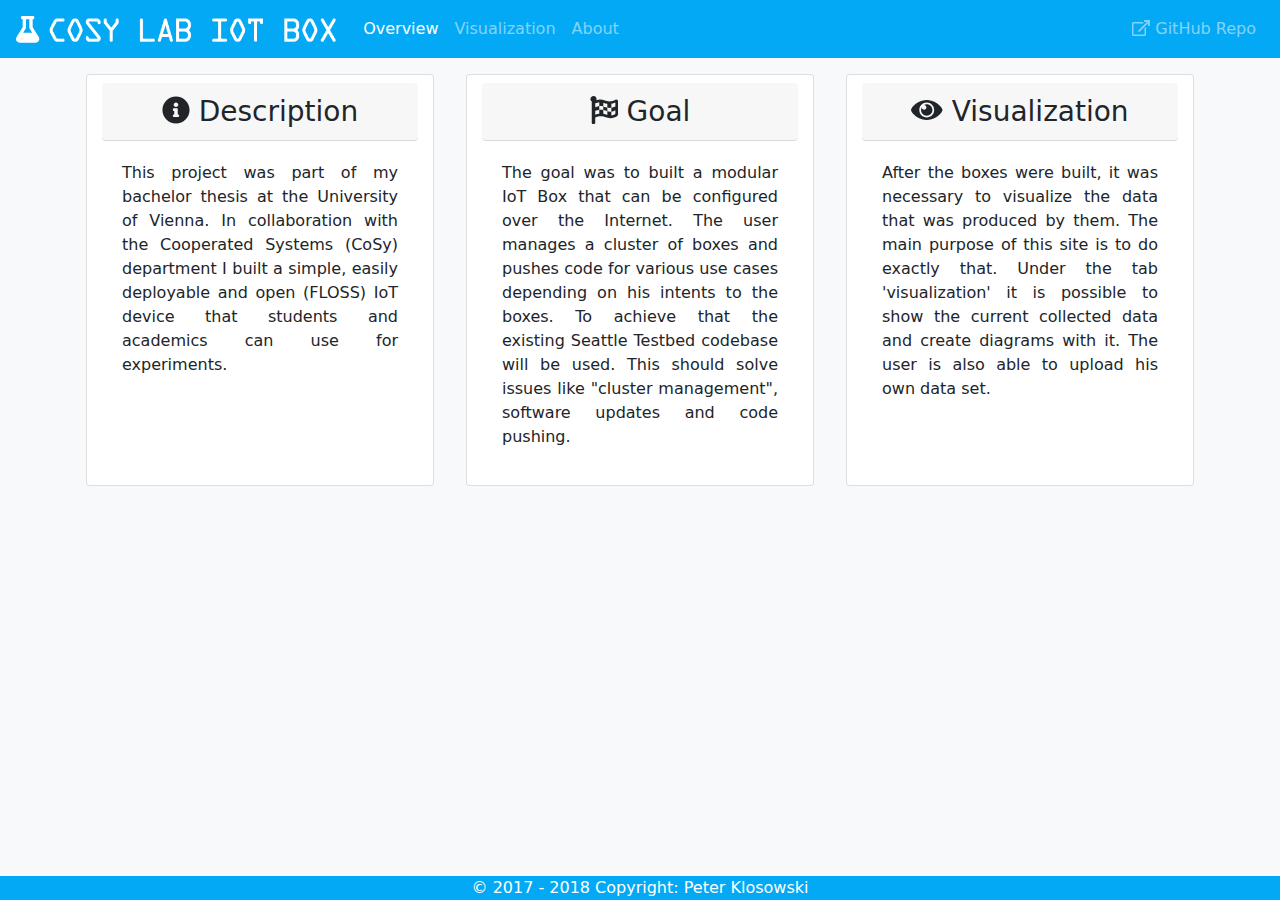
==== Homepage/index.html @ 4e2d3336 "Big commit of all changes in the past weeks" ====
<!doctype html>
<html>
<head>
<meta charset="utf-8">
<title>CoSy-Lab-IoT-Box</title>
<!--         CSS        -->
<link rel="stylesheet" href="css/bootstrap.min.css">
<link rel="stylesheet" href="css/fa-svg-with-js.css">
<link rel="stylesheet" href="css/main.css">
<!--       SCRIPTS      -->
<script language="javascript" type="text/javascript" src="js/jquery-3.2.1.min.js"></script>
<script language="javascript" type="text/javascript" src="js/bootstrap.min.js"></script>
<script language="javascript" type="text/javascript" src="js/fontawesome-all.min.js"></script>
</head>
<body class="bg-light">
<!--       NAVBAR       -->
<nav class="navbar navbar-expand-sm bg-blue navbar-dark"> <a class="navbar-brand" href="index.html"> <i class="fas fa-flask fa-lg align-middle"></i> <img src="img/logo.png" height="30em" class="align-middle" alt="Text Logo Cosy Lab IoT Box"> </a>
  <ul class="navbar-nav mr-auto">
    <li class="nav-item active"> <a class="nav-link" href="index.html">Overview</a> </li>
    <li class="nav-item"> <a class="nav-link" href="visualization.html">Visualization</a> </li>
    <li class="nav-item"> <a class="nav-link" href="about.html">About</a> </li>
  </ul>
  <ul class="navbar-nav ml-auto">
    <li class="nav-item"> <a class="nav-link" href="https://github.com/Peter0014/COSY-Lab-IoT-Box"><i class="far fa-external-link"></i> GitHub Repo</a> </li>
  </ul>
</nav>
<!--     END-NAVBAR     --> 

<!--       CONTENT      -->
<div class="container">
  <div class="row">
    <div class="col-lg card pt-2 m-3">
      <p class="text-center rounded card-header h3"><i class="fas fa-info-circle"></i> Description</p>
      <p class="text-justify card-body">This project was part of my bachelor thesis at the University of Vienna. In collaboration with the Cooperated Systems (CoSy) department I built a simple, easily deployable and open (FLOSS) IoT device that students and academics can use for experiments.</p>
    </div>
    <div class="col-lg card pt-2 m-3">
      <p class="text-center rounded card-header h3"><i class="fas fa-flag-checkered"></i> Goal</p>
      <p class="text-justify card-body">The goal was to built a modular IoT Box that can be configured over the Internet. The user manages a cluster of boxes and pushes code for various use cases depending on his intents to the boxes. To achieve that the existing Seattle Testbed codebase will be used. This should solve issues like "cluster management", software updates and code pushing.</p>
    </div>
    <div class="col-lg card pt-2 m-3">
      <p class="text-center rounded card-header h3"><i class="fas fa-eye"></i> Visualization</p>
      <p class="text-justify card-body">After the boxes were built, it was necessary to visualize the data that was produced by them. The main purpose of this site is to do exactly that. Under the tab 'visualization' it is possible to show the current collected data and create diagrams with it. The user is also able to upload his own data set.</p>
    </div>
  </div>
</div>
<!--     END-CONTENT    --> 

<!--       FOOTER       -->
<footer class="page-footer bg-blue center-on-small-only">
  <div class="footer-copyright text-center">
    <div class="text-white"> © 2017 - 2018 Copyright: Peter Klosowski </div>
  </div>
</footer>
<!--     END-FOOTER     -->

</body>
</html>
---- Homepage/css/fa-svg-with-js.css ----
/*!
 * Font Awesome Pro 5.0.4 by @fontawesome - http://fontawesome.com
 * License - http://fontawesome.com/license (Commercial License)
 */
svg:not(:root).svg-inline--fa {
  overflow: visible; }

.svg-inline--fa {
  display: inline-block;
  font-size: inherit;
  height: 1em;
  overflow: visible;
  vertical-align: -.125em; }
  .svg-inline--fa.fa-lg {
    vertical-align: -.225em; }
  .svg-inline--fa.fa-w-1 {
    width: 0.0625em; }
  .svg-inline--fa.fa-w-2 {
    width: 0.125em; }
  .svg-inline--fa.fa-w-3 {
    width: 0.1875em; }
  .svg-inline--fa.fa-w-4 {
    width: 0.25em; }
  .svg-inline--fa.fa-w-5 {
    width: 0.3125em; }
  .svg-inline--fa.fa-w-6 {
    width: 0.375em; }
  .svg-inline--fa.fa-w-7 {
    width: 0.4375em; }
  .svg-inline--fa.fa-w-8 {
    width: 0.5em; }
  .svg-inline--fa.fa-w-9 {
    width: 0.5625em; }
  .svg-inline--fa.fa-w-10 {
    width: 0.625em; }
  .svg-inline--fa.fa-w-11 {
    width: 0.6875em; }
  .svg-inline--fa.fa-w-12 {
    width: 0.75em; }
  .svg-inline--fa.fa-w-13 {
    width: 0.8125em; }
  .svg-inline--fa.fa-w-14 {
    width: 0.875em; }
  .svg-inline--fa.fa-w-15 {
    width: 0.9375em; }
  .svg-inline--fa.fa-w-16 {
    width: 1em; }
  .svg-inline--fa.fa-w-17 {
    width: 1.0625em; }
  .svg-inline--fa.fa-w-18 {
    width: 1.125em; }
  .svg-inline--fa.fa-w-19 {
    width: 1.1875em; }
  .svg-inline--fa.fa-w-20 {
    width: 1.25em; }
  .svg-inline--fa.fa-pull-left {
    margin-right: .3em;
    width: auto; }
  .svg-inline--fa.fa-pull-right {
    margin-left: .3em;
    width: auto; }
  .svg-inline--fa.fa-border {
    height: 1.5em; }
  .svg-inline--fa.fa-li {
    width: 2em; }
  .svg-inline--fa.fa-fw {
    width: 1.25em; }

.fa-layers svg.svg-inline--fa {
  bottom: 0;
  left: 0;
  margin: auto;
  position: absolute;
  right: 0;
  top: 0; }

.fa-layers {
  display: inline-block;
  height: 1em;
  position: relative;
  text-align: center;
  vertical-align: -.125em;
  width: 1em; }
  .fa-layers svg.svg-inline--fa {
    -webkit-transform-origin: center center;
            transform-origin: center center; }

.fa-layers-text, .fa-layers-counter {
  display: inline-block;
  position: absolute;
  text-align: center; }

.fa-layers-text {
  left: 50%;
  top: 50%;
  -webkit-transform: translate(-50%, -50%);
          transform: translate(-50%, -50%);
  -webkit-transform-origin: center center;
          transform-origin: center center; }

.fa-layers-counter {
  background-color: #ff253a;
  border-radius: 1em;
  color: #fff;
  height: 1.5em;
  line-height: 1;
  max-width: 5em;
  min-width: 1.5em;
  overflow: hidden;
  padding: .25em;
  right: 0;
  text-overflow: ellipsis;
  top: 0;
  -webkit-transform: scale(0.25);
          transform: scale(0.25);
  -webkit-transform-origin: top right;
          transform-origin: top right; }

.fa-layers-bottom-right {
  bottom: 0;
  right: 0;
  top: auto;
  -webkit-transform: scale(0.25);
          transform: scale(0.25);
  -webkit-transform-origin: bottom right;
          transform-origin: bottom right; }

.fa-layers-bottom-left {
  bottom: 0;
  left: 0;
  right: auto;
  top: auto;
  -webkit-transform: scale(0.25);
          transform: scale(0.25);
  -webkit-transform-origin: bottom left;
          transform-origin: bottom left; }

.fa-layers-top-right {
  right: 0;
  top: 0;
  -webkit-transform: scale(0.25);
          transform: scale(0.25);
  -webkit-transform-origin: top right;
          transform-origin: top right; }

.fa-layers-top-left {
  left: 0;
  right: auto;
  top: 0;
  -webkit-transform: scale(0.25);
          transform: scale(0.25);
  -webkit-transform-origin: top left;
          transform-origin: top left; }

.fa-lg {
  font-size: 1.33333em;
  line-height: 0.75em;
  vertical-align: -.0667em; }

.fa-xs {
  font-size: .75em; }

.fa-sm {
  font-size: .875em; }

.fa-1x {
  font-size: 1em; }

.fa-2x {
  font-size: 2em; }

.fa-3x {
  font-size: 3em; }

.fa-4x {
  font-size: 4em; }

.fa-5x {
  font-size: 5em; }

.fa-6x {
  font-size: 6em; }

.fa-7x {
  font-size: 7em; }

.fa-8x {
  font-size: 8em; }

.fa-9x {
  font-size: 9em; }

.fa-10x {
  font-size: 10em; }

.fa-fw {
  text-align: center;
  width: 1.25em; }

.fa-ul {
  list-style-type: none;
  margin-left: 2.5em;
  padding-left: 0; }
  .fa-ul > li {
    position: relative; }

.fa-li {
  left: -2em;
  position: absolute;
  text-align: center;
  width: 2em;
  line-height: inherit; }

.fa-border {
  border: solid 0.08em #eee;
  border-radius: .1em;
  padding: .2em .25em .15em; }

.fa-pull-left {
  float: left; }

.fa-pull-right {
  float: right; }

.fa.fa-pull-left,
.fas.fa-pull-left,
.far.fa-pull-left,
.fal.fa-pull-left,
.fab.fa-pull-left {
  margin-right: .3em; }

.fa.fa-pull-right,
.fas.fa-pull-right,
.far.fa-pull-right,
.fal.fa-pull-right,
.fab.fa-pull-right {
  margin-left: .3em; }

.fa-spin {
  -webkit-animation: fa-spin 2s infinite linear;
          animation: fa-spin 2s infinite linear; }

.fa-pulse {
  -webkit-animation: fa-spin 1s infinite steps(8);
          animation: fa-spin 1s infinite steps(8); }

@-webkit-keyframes fa-spin {
  0% {
    -webkit-transform: rotate(0deg);
            transform: rotate(0deg); }
  100% {
    -webkit-transform: rotate(360deg);
            transform: rotate(360deg); } }

@keyframes fa-spin {
  0% {
    -webkit-transform: rotate(0deg);
            transform: rotate(0deg); }
  100% {
    -webkit-transform: rotate(360deg);
            transform: rotate(360deg); } }

.fa-rotate-90 {
  -ms-filter: "progid:DXImageTransform.Microsoft.BasicImage(rotation=1)";
  -webkit-transform: rotate(90deg);
          transform: rotate(90deg); }

.fa-rotate-180 {
  -ms-filter: "progid:DXImageTransform.Microsoft.BasicImage(rotation=2)";
  -webkit-transform: rotate(180deg);
          transform: rotate(180deg); }

.fa-rotate-270 {
  -ms-filter: "progid:DXImageTransform.Microsoft.BasicImage(rotation=3)";
  -webkit-transform: rotate(270deg);
          transform: rotate(270deg); }

.fa-flip-horizontal {
  -ms-filter: "progid:DXImageTransform.Microsoft.BasicImage(rotation=0, mirror=1)";
  -webkit-transform: scale(-1, 1);
          transform: scale(-1, 1); }

.fa-flip-vertical {
  -ms-filter: "progid:DXImageTransform.Microsoft.BasicImage(rotation=2, mirror=1)";
  -webkit-transform: scale(1, -1);
          transform: scale(1, -1); }

.fa-flip-horizontal.fa-flip-vertical {
  -ms-filter: "progid:DXImageTransform.Microsoft.BasicImage(rotation=2, mirror=1)";
  -webkit-transform: scale(-1, -1);
          transform: scale(-1, -1); }

:root .fa-rotate-90,
:root .fa-rotate-180,
:root .fa-rotate-270,
:root .fa-flip-horizontal,
:root .fa-flip-vertical {
  -webkit-filter: none;
          filter: none; }

.fa-stack {
  display: inline-block;
  height: 2em;
  position: relative;
  width: 2em; }

.fa-stack-1x,
.fa-stack-2x {
  bottom: 0;
  left: 0;
  margin: auto;
  position: absolute;
  right: 0;
  top: 0; }

.svg-inline--fa.fa-stack-1x {
  height: 1em;
  width: 1em; }

.svg-inline--fa.fa-stack-2x {
  height: 2em;
  width: 2em; }

.fa-inverse {
  color: #fff; }

.sr-only {
  border: 0;
  clip: rect(0, 0, 0, 0);
  height: 1px;
  margin: -1px;
  overflow: hidden;
  padding: 0;
  position: absolute;
  width: 1px; }

.sr-only-focusable:active, .sr-only-focusable:focus {
  clip: auto;
  height: auto;
  margin: 0;
  overflow: visible;
  position: static;
  width: auto; }
---- Homepage/css/main.css ----
@charset "utf-8";
/* CSS Document */

html {
	position: relative;
	min-height: 100%;
}
body {
	font-family: Segoe, "Segoe UI", "DejaVu Sans", "Trebuchet MS", "sans-serif";
	margin-bottom: 1.5rem;
}
.bg-blue {
	background-color: #03a9f4;
}
.page-footer {
	position: absolute;
	bottom: 0;
	width: 100%;
	/* Set the fixed height of the footer here */
	height: 1.5rem;
}
h2 svg {
	padding-bottom: 0.4rem;
}
.input-text {
	height: 2.4rem;
	margin-left: -0.2rem;
}
a:link {
	color: #FFA33C;
}
a:visited {
	color: #D06E00;
}
a:hover {
	text-decoration: none;
	color: #FF8700;
}
.spacing {
	padding-top: 0.5em;
}
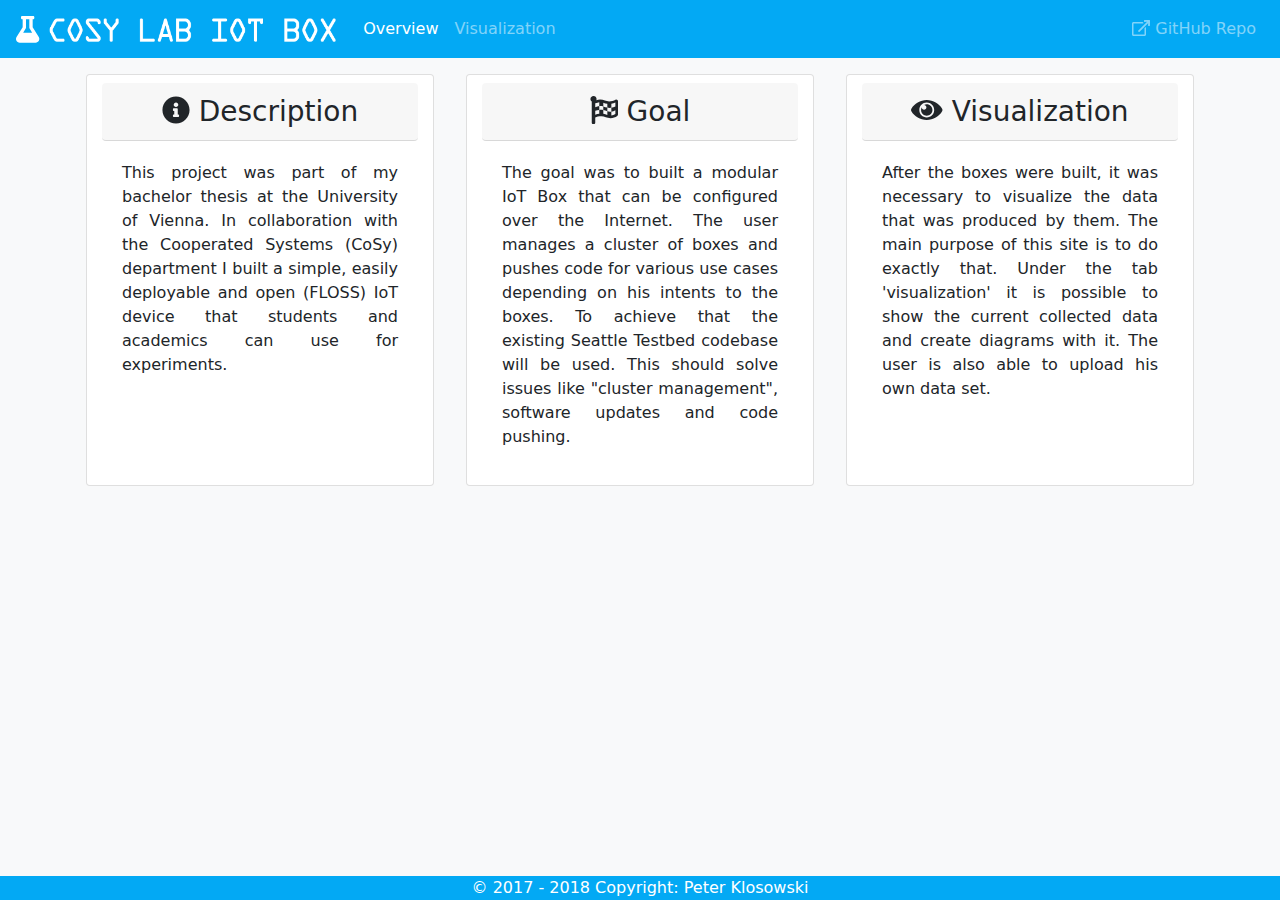
==== commit 0950230d: "Cleanup Tex" ====
--- a/Homepage/index.html
+++ b/Homepage/index.html
@@ -18,7 +18,6 @@
   <ul class="navbar-nav mr-auto">
     <li class="nav-item active"> <a class="nav-link" href="index.html">Overview</a> </li>
     <li class="nav-item"> <a class="nav-link" href="visualization.html">Visualization</a> </li>
-    <li class="nav-item"> <a class="nav-link" href="about.html">About</a> </li>
   </ul>
   <ul class="navbar-nav ml-auto">
     <li class="nav-item"> <a class="nav-link" href="https://github.com/Peter0014/COSY-Lab-IoT-Box"><i class="far fa-external-link"></i> GitHub Repo</a> </li>
